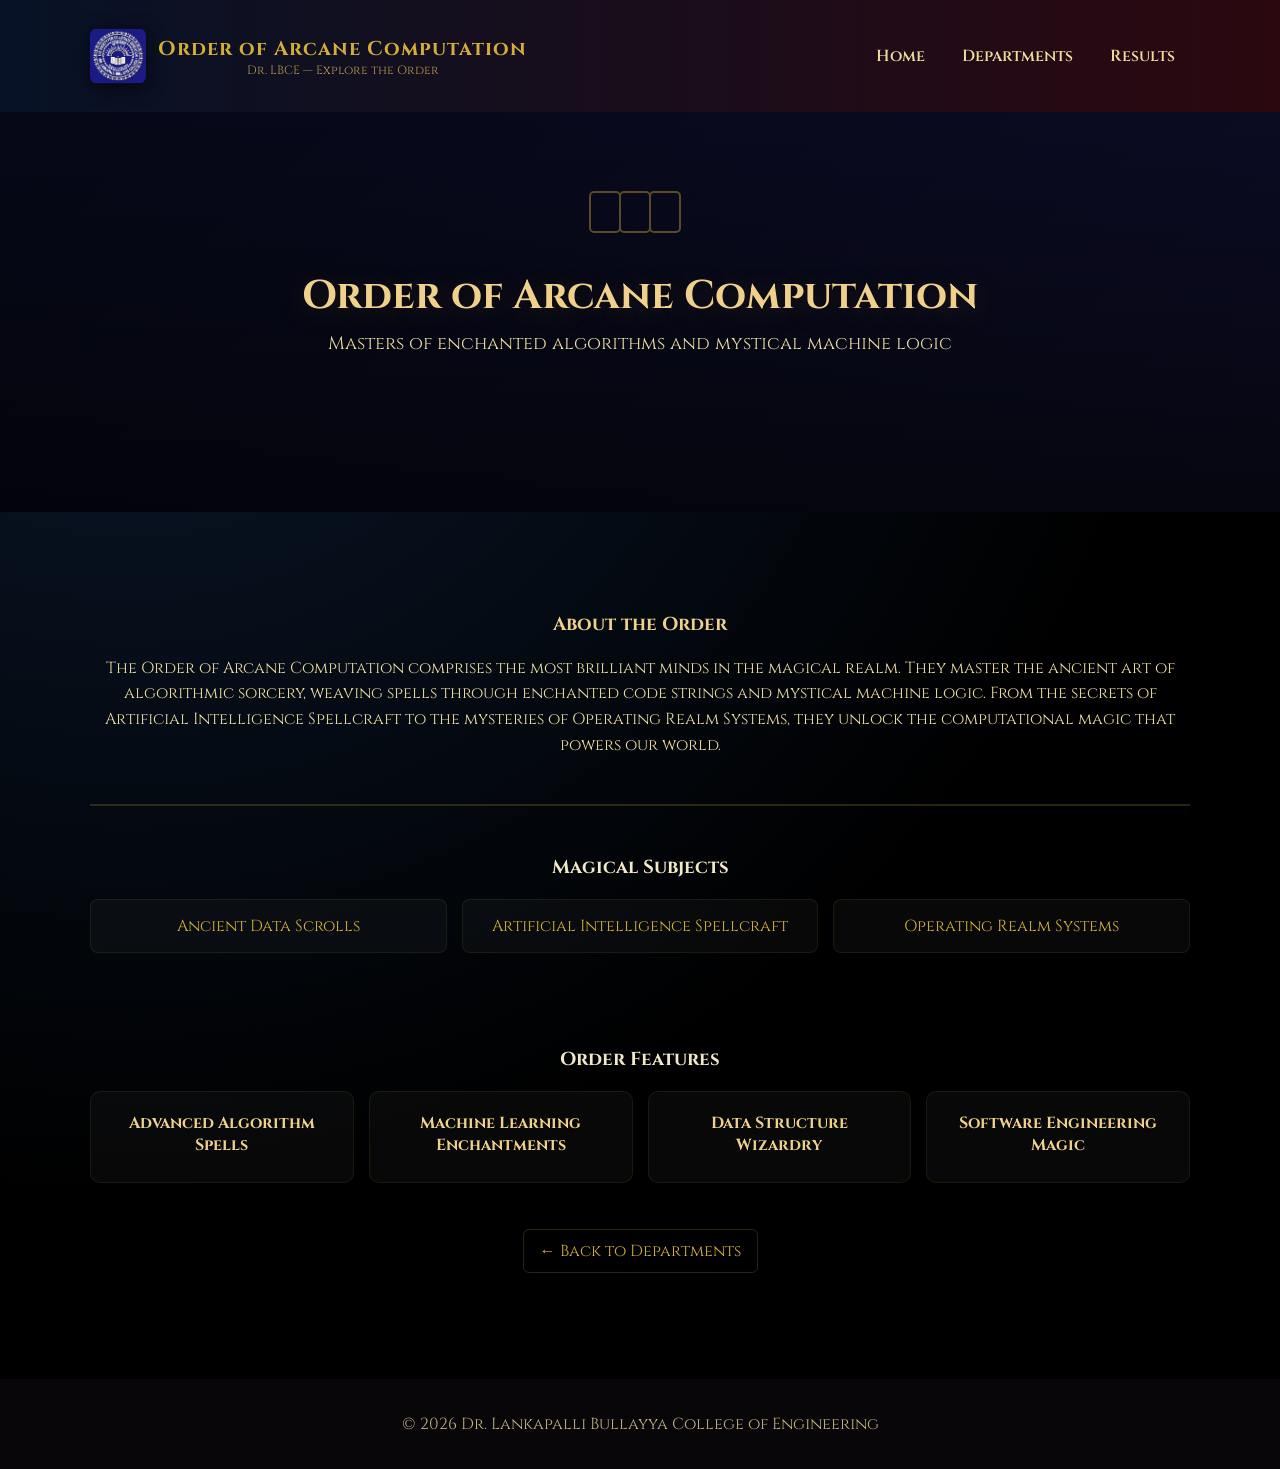
==== department.html @ c702409a "Initial commit: Dr. Lankapalli Bullayya College of Engineering with Harry Potter theme - HP-themed U" ====
<!DOCTYPE html>
<html lang="en">
<head>
    <meta charset="utf-8">
    <meta name="viewport" content="width=device-width,initial-scale=1">
    <title>Department | Dr. Lankapalli Bullayya College of Engineering</title>
    <link href="https://fonts.googleapis.com/css2?family=Cinzel:wght@400;700&family=Inter:wght@300;600&display=swap" rel="stylesheet">
    <link rel="stylesheet" href="css/style.css">
</head>
<body>
<header class="site-header small">
    <div class="container header-inner">
        <div class="brand">
            <img src="assets/college_logo.png" alt="LBCE crest" class="logo-img">
            <div>
                <h1 id="deptTitle">Department</h1>
                <p class="tag">Dr. LBCE — Explore the Order</p>
            </div>
        </div>
        <nav class="main-nav">
            <a href="index.html">Home</a>
            <a href="departments.html">Departments</a>
            <a href="results.html">Results</a>
        </nav>
    </div>
</header>

<main>
    <!-- Department Hero Banner with Animations -->
    <section id="deptHero" class="dept-hero">
        <div id="heroAnimationContainer" class="hero-animation-container"></div>
        <div class="dept-hero-inner">
            <h2 id="deptHeroTitle"></h2>
            <p id="deptHeroSubtitle"></p>
        </div>
    </section>

    <div class="container content">
        <!-- About Section -->
        <section class="dept-about">
            <h3>About the Order</h3>
            <p id="deptDescription"></p>
        </section>

        <!-- Magical Subjects Grid -->
        <section class="dept-subjects">
            <h3>Magical Subjects</h3>
            <div class="subject-grid">
                <ul id="subjects"></ul>
            </div>
        </section>

        <!-- Department Features -->
        <section class="dept-features" id="deptFeaturesSection">
            <h3>Order Features</h3>
            <div class="features-grid" id="featuresGrid"></div>
        </section>

        <p><a href="departments.html" class="ghost">← Back to Departments</a></p>
    </div>
</main>

<footer class="site-footer">
    <div class="container">
        <p>© 2026 Dr. Lankapalli Bullayya College of Engineering</p>
    </div>
 </footer>

<script src="js/script.js"></script>
<script>loadDepartment();</script>
</body>
</html>
---- css/style.css ----
body {
    margin: 0;
    font-family: 'Cinzel', serif;
    background: radial-gradient(circle at 10% 10%, #0b1a2f 0%, #000 60%);
    color: #d4af37;
    text-align: center;
    -webkit-font-smoothing: antialiased;
    -moz-osx-font-smoothing: grayscale;
    /* Themed wand cursor (SVG data URI) + fallback image */
    cursor: url("data:image/svg+xml;utf8,%3Csvg xmlns='http://www.w3.org/2000/svg' width='32' height='32'%3E%3Cpath d='M4 28 L28 4' stroke='%23d4af37' stroke-width='3' stroke-linecap='round'/%3E%3Ccircle cx='26' cy='6' r='3' fill='%23d4af37'/%3E%3C/svg%3E") 16 16, url('../assets/wand.png'), auto;
}

/* Modal Styling */
.modal { display:none; position:fixed; inset:0; z-index:1000; background:rgba(0,0,0,0.8); }
.modal.show { display:flex; align-items:center; justify-content:center; }
.modal-content { background: linear-gradient(135deg, #1a0f2e 0%, #3a1030 100%); border:3px solid #d4af37; border-radius:16px; padding:40px; max-width:500px; width:90%; box-shadow:0 20px 60px rgba(212,175,55,0.3), inset 0 0 30px rgba(212,175,55,0.1); position:relative; }
.modal-inner { text-align:center; color:#f7eedd; }
.modal-inner h2 { margin:0 0 20px; color:#f0d18b; font-size:28px; text-shadow:0 4px 20px rgba(208,165,60,0.2); }
.modal-inner p { margin:8px 0; color:#ecdca0; }
.orders-preview { display:grid; grid-template-columns:1fr 1fr; gap:10px; margin:20px 0; }
.order-badge { padding:12px; background:rgba(255,255,255,0.05); border:1px solid rgba(212,175,55,0.3); border-radius:8px; color:#d4af37; font-weight:bold; font-size:12px; }
.magic-btn { background:#4b0f1c; border:2px solid #d4af37; color:#f7eedd; padding:12px 24px; font-size:16px; cursor:pointer; border-radius:6px; margin-top:20px; transition:all 0.3s ease; }
.magic-btn:hover { background:#d4af37; color:#1a0f2e; box-shadow:0 0 20px #d4af37; }
.close { position:absolute; top:10px; right:15px; font-size:28px; color:#d4af37; background:none; border:none; cursor:pointer; }
.close:hover { color:#f0d18b; }

.container { max-width:1100px; margin:0 auto; padding:0 20px; }

.site-header { background: linear-gradient(90deg,#071226,#2b0810); box-shadow:0 6px 30px rgba(0,0,0,0.6); }
.site-header.small { padding:12px 0; }
.header-inner { display:flex; align-items:center; justify-content:space-between; gap:20px; padding:16px 0; }
.brand { display:flex; gap:12px; align-items:center; }
.logo-img { width:56px; height:56px; object-fit:contain; border-radius:8px; box-shadow:0 4px 18px rgba(0,0,0,0.6); background: rgba(0,0,0,0.2); }
.brand h1 { margin:0; font-size:20px; letter-spacing:1px; }
.tag { margin:0; font-size:12px; color: #b89b4b; }
.main-nav a { color: #efdf9f; margin-left:18px; text-decoration:none; font-weight:600; }
.main-nav .btn { background:#3a0b0f; padding:6px 12px; border-radius:6px; border:1px solid #d4af37; }

/* Hero */
.hero { padding:80px 0; background-image: url('../assets/background.jpg'); background-size:cover; background-position:center; color:#f7eedd; position:relative; }
.hero:before { content:''; position:absolute; inset:0; background:linear-gradient(180deg, rgba(0,0,0,0.4), rgba(0,0,0,0.6)); }
.hero-inner { position:relative; z-index:2; max-width:800px; margin:0 auto; }
.hero h2 { font-size:36px; color:#f0d18b; text-shadow:0 4px 30px rgba(208,165,60,0.15); }
.lead { color:#ecdca0; margin:12px 0 18px; }
.hero-ctas { display:flex; gap:12px; justify-content:center; }
.cta { background:#4b0f1c; border:2px solid #d4af37; color:#f7eedd; padding:12px 18px; border-radius:6px; cursor:pointer; }
.ghost { display:inline-flex; align-items:center; justify-content:center; padding:10px 16px; border:1px solid rgba(212,175,55,0.2); color:#d4af37; text-decoration:none; border-radius:6px; }

/* Departments grid */
.departments { padding:50px 0; }
.departments h3 { color:#f0d18b; margin-bottom:18px; }
.grid { display:grid; grid-template-columns:repeat(auto-fit,minmax(220px,1fr)); gap:18px; }
.card { background:rgba(255,255,255,0.03); padding:18px; border-radius:10px; border:1px solid rgba(212,175,55,0.08); cursor:pointer; transition:transform .18s ease, box-shadow .18s ease; }
.card:hover { transform:translateY(-6px); box-shadow:0 10px 30px rgba(0,0,0,0.6); }

/* Content and result */
.content { padding:40px 0; color:#f2e9c9; }
.result-box { padding:60px 0; }
.scroll { background: url('../assets/parchment.jpg'); background-size:cover; padding:24px; border-radius:8px; border:2px solid rgba(0,0,0,0.4); min-height:80px; color:#2b1a07; }

/* Footer */
.site-footer { background:#09060a; padding:18px 0; margin-top:40px; color:#bfb082; }

/* Department Hero */
.dept-hero { padding:60px 20px; background-size:cover; background-position:center; color:#f7eedd; position:relative; min-height:280px; display:flex; align-items:center; justify-content:center; margin-bottom:20px; overflow:hidden; }
.dept-hero:before { content:''; position:absolute; inset:0; background:linear-gradient(180deg, rgba(0,0,0,0.5), rgba(0,0,0,0.8)); }
.hero-animation-container { position:absolute; inset:0; opacity:0.4; }
.dept-hero-inner { position:relative; z-index:2; }
.dept-hero h2 { margin:0; font-size:40px; color:#f0d18b; text-shadow:0 4px 30px rgba(208,165,55,0.2); }
.dept-hero p { margin:8px 0 0; color:#ecdca0; font-size:18px; }

/* Department-specific hero backgrounds */
.dept-hero.cse { background: linear-gradient(135deg, #0a0f2e, #1a1a4d); }
.dept-hero.ece { background: linear-gradient(135deg, #0d1a2e, #2d1a4d); }
.dept-hero.eee { background: linear-gradient(135deg, #1a0f1f, #3d0f0f); }
.dept-hero.mech { background: linear-gradient(135deg, #1a1a0f, #3d2a0f); }

/* Department Listing Page */
.dept-list-hero { padding:50px 0; text-align:center; }
.dept-list-hero h2 { color:#f0d18b; font-size:36px; margin:0 0 12px; }
.dept-list-hero p { color:#ecdca0; font-size:16px; margin:0; }

.dept-grid-full { display:grid; grid-template-columns:repeat(auto-fit,minmax(280px,1fr)); gap:24px; padding:40px 0; }
.dept-card { background:rgba(255,255,255,0.02); border:2px solid rgba(212,175,55,0.2); border-radius:12px; padding:24px; cursor:pointer; transition:all 0.4s cubic-bezier(0.34, 1.56, 0.64, 1); position:relative; overflow:hidden; }
.dept-card:hover { transform:translateY(-12px); border-color:#d4af37; box-shadow:0 20px 50px rgba(212,175,55,0.3); }
.dept-card-icon { font-size:48px; margin-bottom:16px; display:inline-block; transition:transform 0.3s ease; }
.dept-card:hover .dept-card-icon { transform:scale(1.2) rotate(10deg); }
.dept-card h3 { color:#f0d18b; margin:16px 0 8px; font-size:18px; }
.dept-card p { color:#ecdca0; font-size:14px; margin:0 0 16px; }
.dept-card-features { display:flex; gap:8px; flex-wrap:wrap; justify-content:center; margin:12px 0; }
.dept-card-features span { background:rgba(212,175,55,0.1); color:#d4af37; padding:4px 10px; border-radius:20px; font-size:11px; }
.dept-card-btn { background:#4b0f1c; border:1px solid #d4af37; color:#f7eedd; padding:8px 16px; border-radius:6px; cursor:pointer; font-size:12px; font-weight:bold; transition:all 0.3s ease; }
.dept-card-btn:hover { background:#d4af37; color:#1a0f2e; }

/* Branch System Animations */

/* SVG Animation Containers */
.svg-scrolls { position:absolute; top:50%; left:50%; transform:translate(-50%, -50%); }
.scroll { opacity:0; animation:scroll-float 3s ease-in-out infinite; }
.scroll:nth-child(1) { animation-delay:0s; }
.scroll:nth-child(2) { animation-delay:0.5s; }
.scroll:nth-child(3) { animation-delay:1s; }

@keyframes scroll-float {
    0%, 100% { opacity:0.6; transform:translateY(0px) rotateZ(-5deg); }
    50% { opacity:1; transform:translateY(-20px) rotateZ(5deg); }
}

/* Signal Waves Animation */
.signal-waves { position:absolute; top:50%; left:50%; width:200px; height:200px; transform:translate(-50%, -50%); }
.wave { position:absolute; border:2px solid #d4af37; border-radius:50%; opacity:0.6; animation:wave-pulse 2s ease-out infinite; }
.wave:nth-child(1) { width:60px; height:60px; animation-delay:0s; }
.wave:nth-child(2) { width:100px; height:100px; animation-delay:0.4s; }
.wave:nth-child(3) { width:140px; height:140px; animation-delay:0.8s; }

@keyframes wave-pulse {
    0% { opacity:1; transform:scale(0); }
    100% { opacity:0; transform:scale(1); }
}

/* Lightning Animation */
.lightning-container { position:absolute; top:50%; left:50%; transform:translate(-50%, -50%); width:200px; height:200px; }
.lightning-bolt { position:absolute; width:3px; background:linear-gradient(180deg, #00ffff, #d4af37); left:50%; animation:lightning-strike 2s ease-in-out infinite; }
.lightning-bolt:nth-child(1) { height:80px; animation-delay:0s; }
.lightning-bolt:nth-child(2) { height:100px; left:calc(50% + 30px); animation-delay:0.6s; }
.lightning-bolt:nth-child(3) { height:90px; left:calc(50% - 30px); animation-delay:1.2s; }

@keyframes lightning-strike {
    0%, 100% { opacity:0; }
    10%, 20% { opacity:1; }
    30% { opacity:0; }
}

/* Gears Animation */
.gears-container { position:absolute; top:50%; left:50%; transform:translate(-50%, -50%); width:180px; height:180px; }
.gear { position:absolute; border:3px solid #d4af37; border-radius:50%; animation:gear-rotate 8s linear infinite; }
.gear:nth-child(1) { width:80px; height:80px; top:20px; left:50px; animation-direction:reverse; }
.gear:nth-child(2) { width:60px; height:60px; top:60px; left:20px; }
.gear:nth-child(3) { width:70px; height:70px; top:50px; left:110px; animation-direction:reverse; }

@keyframes gear-rotate {
    0% { transform:rotate(0deg); }
    100% { transform:rotate(360deg); }
}

/* Department Content */
.dept-about { padding:30px 0; border-bottom:2px solid rgba(212,175,55,0.2); }
.dept-about h3 { color:#f0d18b; margin-top:0; }
.dept-about p { color:#ecdca0; line-height:1.6; }

/* Subjects Grid */
.dept-subjects { padding:30px 0; }
.subject-grid ul { list-style:none; padding:0; display:grid; grid-template-columns:repeat(auto-fit,minmax(200px,1fr)); gap:15px; }
.subject-grid li { background:rgba(255,255,255,0.03); padding:15px; border-radius:8px; border:1px solid rgba(212,175,55,0.1); color:#d4af37; transition:all 0.3s ease; }
.subject-grid li:hover { background:rgba(212,175,55,0.1); box-shadow:0 0 15px rgba(212,175,55,0.2); transform:translateY(-2px); }

/* Features Grid */
.dept-features { padding:30px 0; }
.features-grid { display:grid; grid-template-columns:repeat(auto-fit,minmax(180px,1fr)); gap:15px; }
.feature-card { background:rgba(255,255,255,0.03); padding:20px; border-radius:10px; border:1px solid rgba(212,175,55,0.1); color:#d4af37; }
.feature-card strong { color:#f0d18b; display:block; margin-bottom:6px; }

/* Buttons smaller star cursor for buttons */
button, .cta, .ghost { cursor: url("data:image/svg+xml;utf8,%3Csvg xmlns='http://www.w3.org/2000/svg' width='16' height='16'%3E%3Ccircle cx='8' cy='4' r='3' fill='%23d4af37'/%3E%3C/svg%3E") 8 4, pointer; }

/* Responsive */
@media (max-width:720px){
    .header-inner{flex-direction:column;align-items:flex-start}
    .main-nav{margin-top:8px}
    .hero{padding:50px 0}
    .hero h2{font-size:26px}
    .dept-hero h2{font-size:28px}
}

header {
    background: linear-gradient(to right, #1a1a2e, #4b0f1c);
    padding: 20px;
    box-shadow: 0 0 20px gold;
}

nav a {
    color: gold;
    margin: 0 15px;
    text-decoration: none;
    font-weight: bold;
}

nav a:hover {
    text-shadow: 0 0 10px cyan;
}

.hero {
    padding: 100px 20px;
}

button {
    background: #4b0f1c;
    border: 2px solid gold;
    padding: 10px 20px;
    color: gold;
    font-size: 16px;
    cursor: url("data:image/svg+xml;utf8,%3Csvg%20xmlns='http://www.w3.org/2000/svg'%20width='16'%20height='16'%3E%3Ccircle%20cx='8'%20cy='4'%20r='3'%20fill='%23d4af37'/%3E%3C/svg%3E") 8 4, pointer;
    transition: 0.3s;
}

button:hover {
    box-shadow: 0 0 20px cyan;
}

.content {
    padding: 50px;
}

.result-box {
    padding: 50px;
}

#resultOutput {
    margin-top: 20px;
    font-size: 20px;
    animation: glow 1s infinite alternate;
}

@keyframes glow {
    from { text-shadow: 0 0 5px gold; }
    to { text-shadow: 0 0 20px cyan; }
}
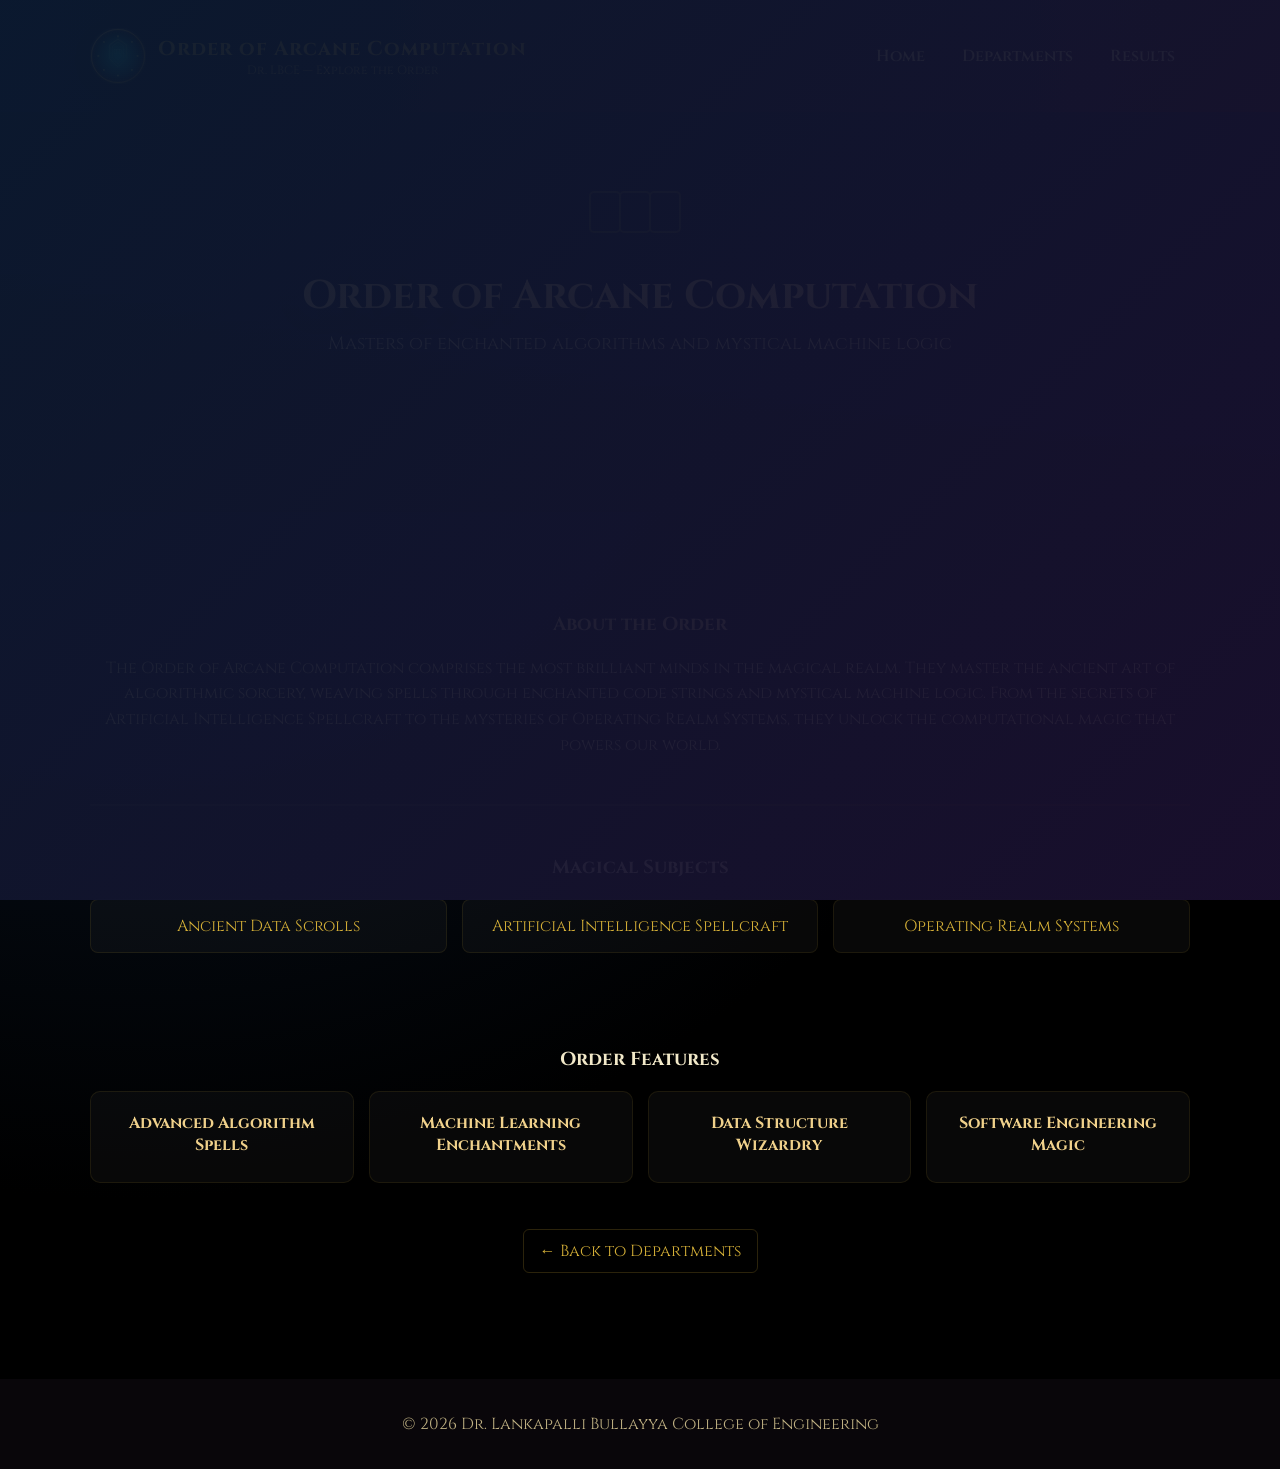
==== commit 61ab45e2: "Replace animated logo loader with Harry Potter themed text animation - College name 'Dr. Lankapalli " ====
--- a/department.html
+++ b/department.html
@@ -8,10 +8,58 @@
     <link rel="stylesheet" href="css/style.css">
 </head>
 <body>
+<!-- Page Loader -->
+<div id="pageLoader" class="page-loader">
+    <h1 class="loader-text">Dr. Lankapalli Bullayya College of Engineering</h1>
+    <div class="magic-underline"></div>
+</div>
+
 <header class="site-header small">
     <div class="container header-inner">
         <div class="brand">
-            <img src="assets/college_logo.png" alt="LBCE crest" class="logo-img">
+            <svg viewBox="0 0 200 200" width="56" height="56" xmlns="http://www.w3.org/2000/svg" class="animated-logo">
+                <defs>
+                    <filter id="glow">
+                        <feGaussianBlur stdDeviation="3" result="coloredBlur"/>
+                        <feMerge>
+                            <feMergeNode in="coloredBlur"/>
+                            <feMergeNode in="SourceGraphic"/>
+                        </feMerge>
+                    </filter>
+                    <linearGradient id="goldGradient" x1="0%" y1="0%" x2="100%" y2="100%">
+                        <stop offset="0%" style="stop-color:#f0d18b;stop-opacity:1" />
+                        <stop offset="50%" style="stop-color:#d4af37;stop-opacity:1" />
+                        <stop offset="100%" style="stop-color:#8b7a2e;stop-opacity:1" />
+                    </linearGradient>
+                    <radialGradient id="cyanGradient" cx="50%" cy="50%" r="50%">
+                        <stop offset="0%" style="stop-color:#00ffff;stop-opacity:0.6" />
+                        <stop offset="100%" style="stop-color:#00ffff;stop-opacity:0" />
+                    </radialGradient>
+                </defs>
+                <circle cx="100" cy="100" r="95" fill="none" stroke="url(#goldGradient)" stroke-width="3" class="logo-circle" filter="url(#glow)"/>
+                <g class="logo-inner" transform="translate(100, 100)">
+                    <circle cx="0" cy="-70" r="4" fill="url(#goldGradient)" class="logo-star"/>
+                    <circle cx="50" cy="-50" r="4" fill="url(#goldGradient)" class="logo-star"/>
+                    <circle cx="70" cy="0" r="4" fill="url(#goldGradient)" class="logo-star"/>
+                    <circle cx="50" cy="50" r="4" fill="url(#goldGradient)" class="logo-star"/>
+                    <circle cx="0" cy="70" r="4" fill="url(#goldGradient)" class="logo-star"/>
+                    <circle cx="-50" cy="50" r="4" fill="url(#goldGradient)" class="logo-star"/>
+                    <circle cx="-70" cy="0" r="4" fill="url(#goldGradient)" class="logo-star"/>
+                    <circle cx="-50" cy="-50" r="4" fill="url(#goldGradient)" class="logo-star"/>
+                </g>
+                <path d="M 100 40 L 130 60 L 130 110 Q 100 140 100 140 Q 100 140 70 110 L 70 60 Z" fill="none" stroke="url(#goldGradient)" stroke-width="2" filter="url(#glow)"/>
+                <path d="M 100 50 L 120 65 L 120 105 Q 100 130 100 130 Q 100 130 80 105 L 80 65 Z" fill="rgba(212, 175, 55, 0.1)" stroke="url(#goldGradient)" stroke-width="1.5"/>
+                <g transform="translate(100, 85)">
+                    <rect x="-12" y="-8" width="8" height="16" fill="none" stroke="url(#goldGradient)" stroke-width="1.5"/>
+                    <rect x="-4" y="-8" width="8" height="16" fill="none" stroke="url(#goldGradient)" stroke-width="1.5"/>
+                    <rect x="4" y="-8" width="8" height="16" fill="none" stroke="url(#goldGradient)" stroke-width="1.5"/>
+                    <line x1="15" y1="-15" x2="20" y2="-20" stroke="#00ffff" stroke-width="1.5" opacity="0.6"/>
+                    <line x1="18" y1="-8" x2="25" y2="-8" stroke="#00ffff" stroke-width="1.5" opacity="0.6"/>
+                    <line x1="16" y1="0" x2="22" y2="5" stroke="#00ffff" stroke-width="1.5" opacity="0.6"/>
+                </g>
+                <circle cx="100" cy="100" r="85" fill="none" stroke="url(#goldGradient)" stroke-width="1" stroke-dasharray="5,5" opacity="0.5"/>
+                <circle cx="100" cy="100" r="95" fill="url(#cyanGradient)" filter="url(#glow)"/>
+            </svg>
             <div>
                 <h1 id="deptTitle">Department</h1>
                 <p class="tag">Dr. LBCE — Explore the Order</p>
--- a/css/style.css
+++ b/css/style.css
@@ -33,6 +33,129 @@
 .logo-img { width:56px; height:56px; object-fit:contain; border-radius:8px; box-shadow:0 4px 18px rgba(0,0,0,0.6); background: rgba(0,0,0,0.2); }
 .brand h1 { margin:0; font-size:20px; letter-spacing:1px; }
 .tag { margin:0; font-size:12px; color: #b89b4b; }
+
+/* Animated SVG Logo Styles */
+.animated-logo { filter: drop-shadow(0 4px 8px rgba(0, 0, 0, 0.3)); }
+
+@keyframes magical-glow {
+    0%, 100% { opacity: 0.6; filter: drop-shadow(0 0 8px rgba(212, 175, 55, 0.4)); }
+    50% { opacity: 1; filter: drop-shadow(0 0 20px rgba(212, 175, 55, 0.8)) drop-shadow(0 0 40px rgba(0, 255, 255, 0.3)); }
+}
+
+@keyframes sparkle {
+    0%, 100% { opacity: 0.2; }
+    50% { opacity: 1; }
+}
+
+@keyframes rotate-slow {
+    0% { transform: rotate(0deg); }
+    100% { transform: rotate(360deg); }
+}
+
+.animated-logo .logo-circle { animation: magical-glow 3s ease-in-out infinite; }
+.animated-logo .logo-star { animation: sparkle 2s ease-in-out infinite; }
+.animated-logo .logo-inner { animation: rotate-slow 20s linear infinite; }
+
+/* Page Loader */
+.page-loader {
+    position: fixed;
+    top: 0;
+    left: 0;
+    width: 100%;
+    height: 100%;
+    background: linear-gradient(135deg, rgba(11, 26, 47, 0.95) 0%, rgba(26, 15, 46, 0.95) 100%);
+    display: flex;
+    flex-direction: column;
+    justify-content: center;
+    align-items: center;
+    z-index: 9999;
+    opacity: 0;
+    visibility: hidden;
+    transition: opacity 0.3s ease, visibility 0.3s ease;
+}
+
+.page-loader.show {
+    opacity: 1;
+    visibility: visible;
+}
+
+.loader-text {
+    font-family: 'Cinzel', serif;
+    font-size: 28px;
+    color: #d4af37;
+    text-align: center;
+    max-width: 90%;
+    margin: 0;
+    letter-spacing: 1px;
+    text-shadow: 0 0 10px rgba(212, 175, 55, 0.6), 0 0 20px rgba(0, 255, 255, 0.3);
+    animation: write-text 3s ease-in-out forwards, glow-pulse 3s ease-in-out infinite;
+    overflow: hidden;
+    white-space: nowrap;
+    min-height: 40px;
+}
+
+@keyframes write-text {
+    0% {
+        opacity: 0;
+        text-shadow: 0 0 20px rgba(212, 175, 55, 0.2);
+        letter-spacing: 3px;
+    }
+    10% {
+        opacity: 1;
+    }
+    90% {
+        opacity: 1;
+        text-shadow: 0 0 20px rgba(212, 175, 55, 0.8), 0 0 40px rgba(0, 255, 255, 0.4);
+    }
+    100% {
+        opacity: 0;
+        text-shadow: 0 0 10px rgba(212, 175, 55, 0.2);
+    }
+}
+
+@keyframes glow-pulse {
+    0%, 100% {
+        text-shadow: 0 0 10px rgba(212, 175, 55, 0.6), 0 0 20px rgba(0, 255, 255, 0.3);
+    }
+    50% {
+        text-shadow: 0 0 20px rgba(212, 175, 55, 0.9), 0 0 40px rgba(0, 255, 255, 0.6);
+    }
+}
+
+.magic-underline {
+    width: 300px;
+    height: 3px;
+    margin-top: 20px;
+    background: linear-gradient(90deg, transparent 0%, #d4af37 25%, #00ffff 50%, #d4af37 75%, transparent 100%);
+    border-radius: 2px;
+    box-shadow: 0 0 15px rgba(212, 175, 55, 0.6), 0 0 30px rgba(0, 255, 255, 0.3);
+    animation: magic-line-glow 3s ease-in-out infinite, underline-expand 3s ease-in-out forwards;
+}
+
+@keyframes underline-expand {
+    0% {
+        width: 0;
+        opacity: 0;
+    }
+    50% {
+        width: 300px;
+        opacity: 1;
+    }
+    100% {
+        width: 300px;
+        opacity: 0;
+    }
+}
+
+@keyframes magic-line-glow {
+    0%, 100% {
+        box-shadow: 0 0 15px rgba(212, 175, 55, 0.6), 0 0 30px rgba(0, 255, 255, 0.3);
+    }
+    50% {
+        box-shadow: 0 0 30px rgba(212, 175, 55, 0.9), 0 0 60px rgba(0, 255, 255, 0.6);
+    }
+}
+
 .main-nav a { color: #efdf9f; margin-left:18px; text-decoration:none; font-weight:600; }
 .main-nav .btn { background:#3a0b0f; padding:6px 12px; border-radius:6px; border:1px solid #d4af37; }
 
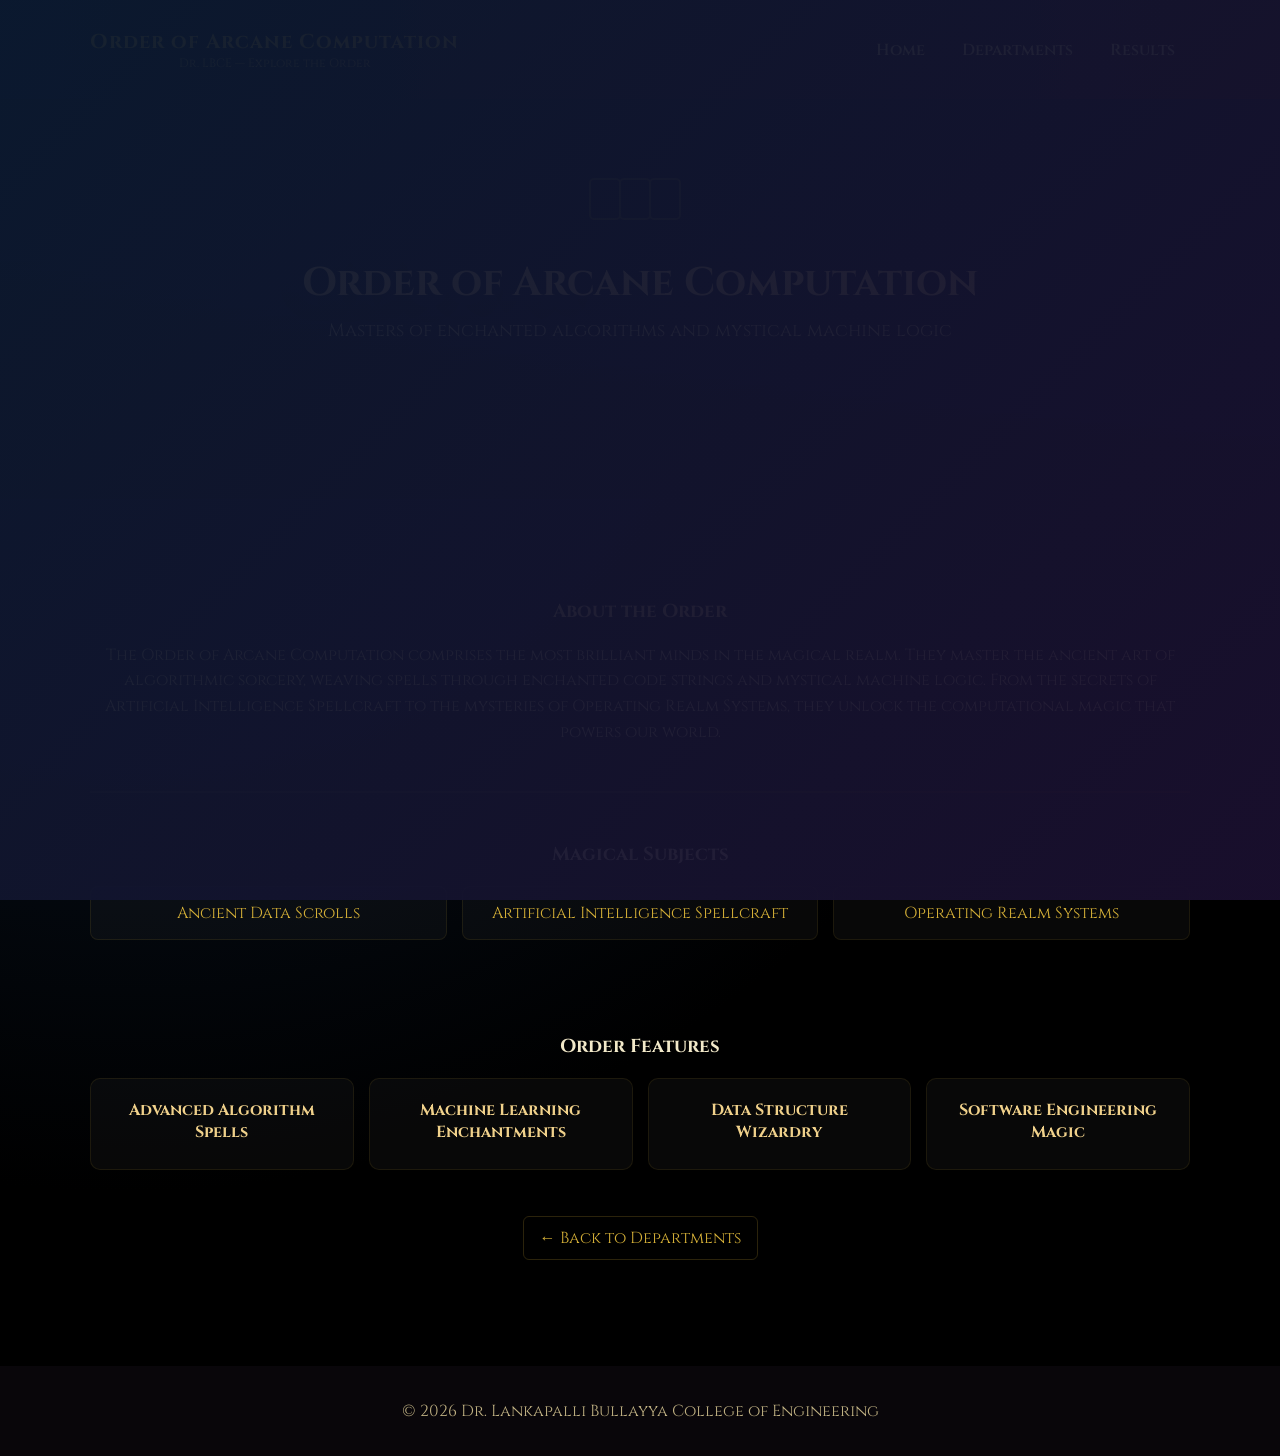
==== commit 9e9725d1: "Remove animated SVG logo from header - Keep text-based page loader animation intact" ====
--- a/department.html
+++ b/department.html
@@ -17,49 +17,6 @@
 <header class="site-header small">
     <div class="container header-inner">
         <div class="brand">
-            <svg viewBox="0 0 200 200" width="56" height="56" xmlns="http://www.w3.org/2000/svg" class="animated-logo">
-                <defs>
-                    <filter id="glow">
-                        <feGaussianBlur stdDeviation="3" result="coloredBlur"/>
-                        <feMerge>
-                            <feMergeNode in="coloredBlur"/>
-                            <feMergeNode in="SourceGraphic"/>
-                        </feMerge>
-                    </filter>
-                    <linearGradient id="goldGradient" x1="0%" y1="0%" x2="100%" y2="100%">
-                        <stop offset="0%" style="stop-color:#f0d18b;stop-opacity:1" />
-                        <stop offset="50%" style="stop-color:#d4af37;stop-opacity:1" />
-                        <stop offset="100%" style="stop-color:#8b7a2e;stop-opacity:1" />
-                    </linearGradient>
-                    <radialGradient id="cyanGradient" cx="50%" cy="50%" r="50%">
-                        <stop offset="0%" style="stop-color:#00ffff;stop-opacity:0.6" />
-                        <stop offset="100%" style="stop-color:#00ffff;stop-opacity:0" />
-                    </radialGradient>
-                </defs>
-                <circle cx="100" cy="100" r="95" fill="none" stroke="url(#goldGradient)" stroke-width="3" class="logo-circle" filter="url(#glow)"/>
-                <g class="logo-inner" transform="translate(100, 100)">
-                    <circle cx="0" cy="-70" r="4" fill="url(#goldGradient)" class="logo-star"/>
-                    <circle cx="50" cy="-50" r="4" fill="url(#goldGradient)" class="logo-star"/>
-                    <circle cx="70" cy="0" r="4" fill="url(#goldGradient)" class="logo-star"/>
-                    <circle cx="50" cy="50" r="4" fill="url(#goldGradient)" class="logo-star"/>
-                    <circle cx="0" cy="70" r="4" fill="url(#goldGradient)" class="logo-star"/>
-                    <circle cx="-50" cy="50" r="4" fill="url(#goldGradient)" class="logo-star"/>
-                    <circle cx="-70" cy="0" r="4" fill="url(#goldGradient)" class="logo-star"/>
-                    <circle cx="-50" cy="-50" r="4" fill="url(#goldGradient)" class="logo-star"/>
-                </g>
-                <path d="M 100 40 L 130 60 L 130 110 Q 100 140 100 140 Q 100 140 70 110 L 70 60 Z" fill="none" stroke="url(#goldGradient)" stroke-width="2" filter="url(#glow)"/>
-                <path d="M 100 50 L 120 65 L 120 105 Q 100 130 100 130 Q 100 130 80 105 L 80 65 Z" fill="rgba(212, 175, 55, 0.1)" stroke="url(#goldGradient)" stroke-width="1.5"/>
-                <g transform="translate(100, 85)">
-                    <rect x="-12" y="-8" width="8" height="16" fill="none" stroke="url(#goldGradient)" stroke-width="1.5"/>
-                    <rect x="-4" y="-8" width="8" height="16" fill="none" stroke="url(#goldGradient)" stroke-width="1.5"/>
-                    <rect x="4" y="-8" width="8" height="16" fill="none" stroke="url(#goldGradient)" stroke-width="1.5"/>
-                    <line x1="15" y1="-15" x2="20" y2="-20" stroke="#00ffff" stroke-width="1.5" opacity="0.6"/>
-                    <line x1="18" y1="-8" x2="25" y2="-8" stroke="#00ffff" stroke-width="1.5" opacity="0.6"/>
-                    <line x1="16" y1="0" x2="22" y2="5" stroke="#00ffff" stroke-width="1.5" opacity="0.6"/>
-                </g>
-                <circle cx="100" cy="100" r="85" fill="none" stroke="url(#goldGradient)" stroke-width="1" stroke-dasharray="5,5" opacity="0.5"/>
-                <circle cx="100" cy="100" r="95" fill="url(#cyanGradient)" filter="url(#glow)"/>
-            </svg>
             <div>
                 <h1 id="deptTitle">Department</h1>
                 <p class="tag">Dr. LBCE — Explore the Order</p>
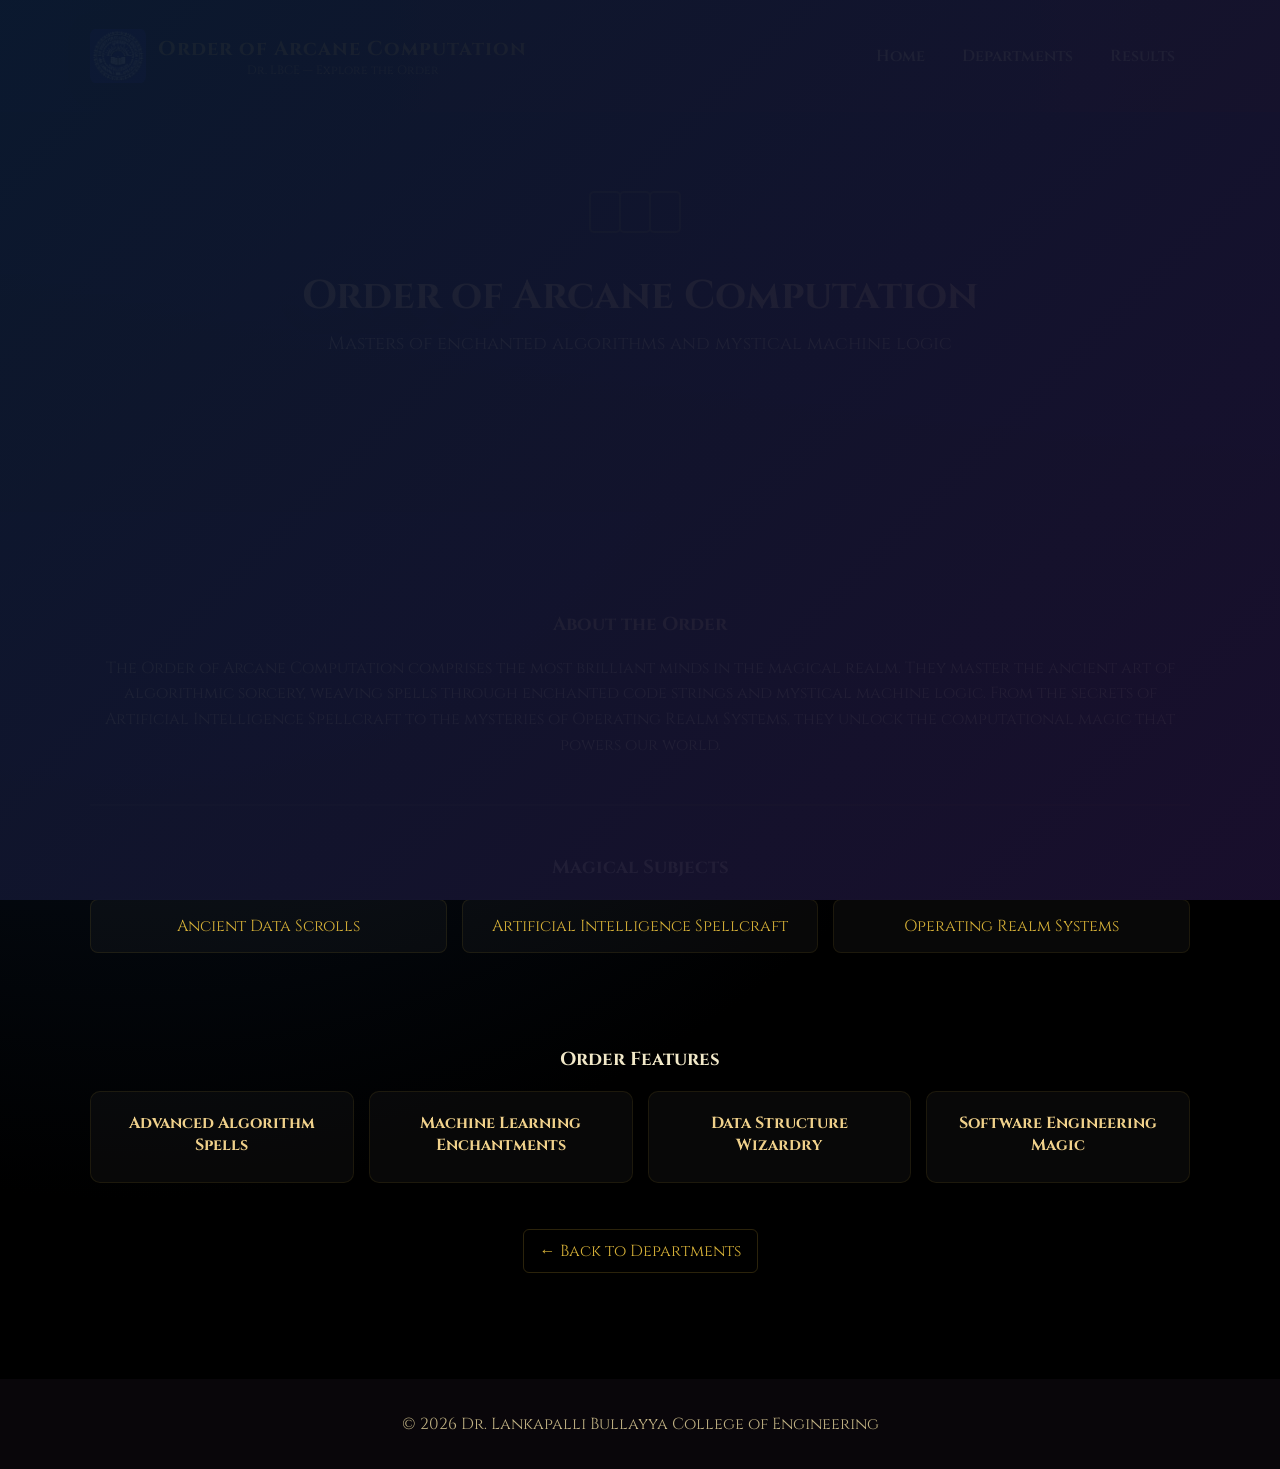
==== commit bda09a7c: "Replace animated SVG logo with static college logo image from assets folder" ====
--- a/department.html
+++ b/department.html
@@ -17,6 +17,7 @@
 <header class="site-header small">
     <div class="container header-inner">
         <div class="brand">
+            <img src="assets/college_logo.png" alt="Dr. LBCE Logo" class="logo-img">
             <div>
                 <h1 id="deptTitle">Department</h1>
                 <p class="tag">Dr. LBCE — Explore the Order</p>
